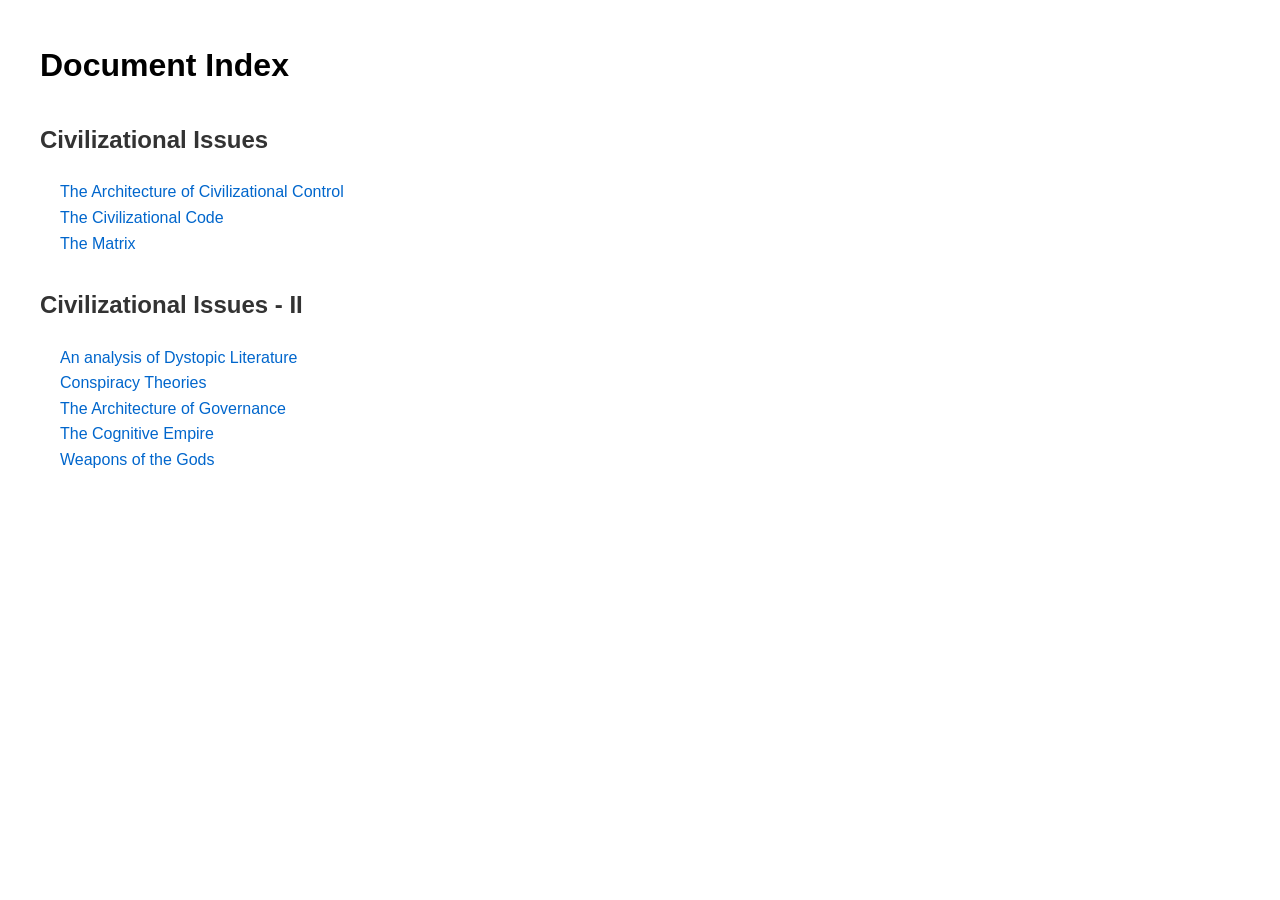
==== index/civilizational_issues.html @ faa64b4d "Added Index" ====
<DOCTYPE html>
<html lang="en">
<head>
    <meta charset="UTF-8">
    <meta name="viewport" content="width=device-width, initial-scale=1.0">
    <title>Document Index</title>
    <style>
        body { font-family: Arial, sans-serif; margin: 40px; line-height: 1.6; }
        h2, h3, h4, h5, h6 { margin-top: 30px; color: #333; }
        a { text-decoration: none; color: #0066cc; }
        a:hover { text-decoration: underline; }
        ul { list-style-type: none; padding-left: 20px; }
    </style>
</head>
<body>
    <h1>Document Index</h1>
    <h2>Civilizational Issues</h2>
    <ul>
        <li><a href="..\content-vault\books\civilizational_issues\The_Architecture_of_Civilizational_Control.pdf">The Architecture of Civilizational Control</a></li>
        <li><a href="..\content-vault\books\civilizational_issues\The_Civilizational_Code.pdf">The Civilizational Code</a></li>
        <li><a href="..\content-vault\books\civilizational_issues\The_Matrix.pdf">The Matrix</a></li>
    </ul>
    <h2>Civilizational Issues - II</h2>

    <ul>
        <li><a href="..\content-vault\books\civilizational_issues\raw\An_analysis_of_Dystopic_Literature.pdf">An analysis of Dystopic Literature</a></li>
        <li><a href="..\content-vault\books\civilizational_issues\raw\Conspiracy_Theories.pdf">Conspiracy Theories</a></li>
        <li><a href="..\content-vault\books\civilizational_issues\raw\The_Architecture_of_Governance.pdf">The Architecture of Governance</a></li>
        <li><a href="..\content-vault\books\civilizational_issues\raw\The_Cognitive_Empire.pdf">The Cognitive Empire</a></li>
        <li><a href="..\content-vault\books\civilizational_issues\raw\Weapons_of_the_Gods.pdf">Weapons of the Gods</a></li>
    </ul>
</body>
</html>
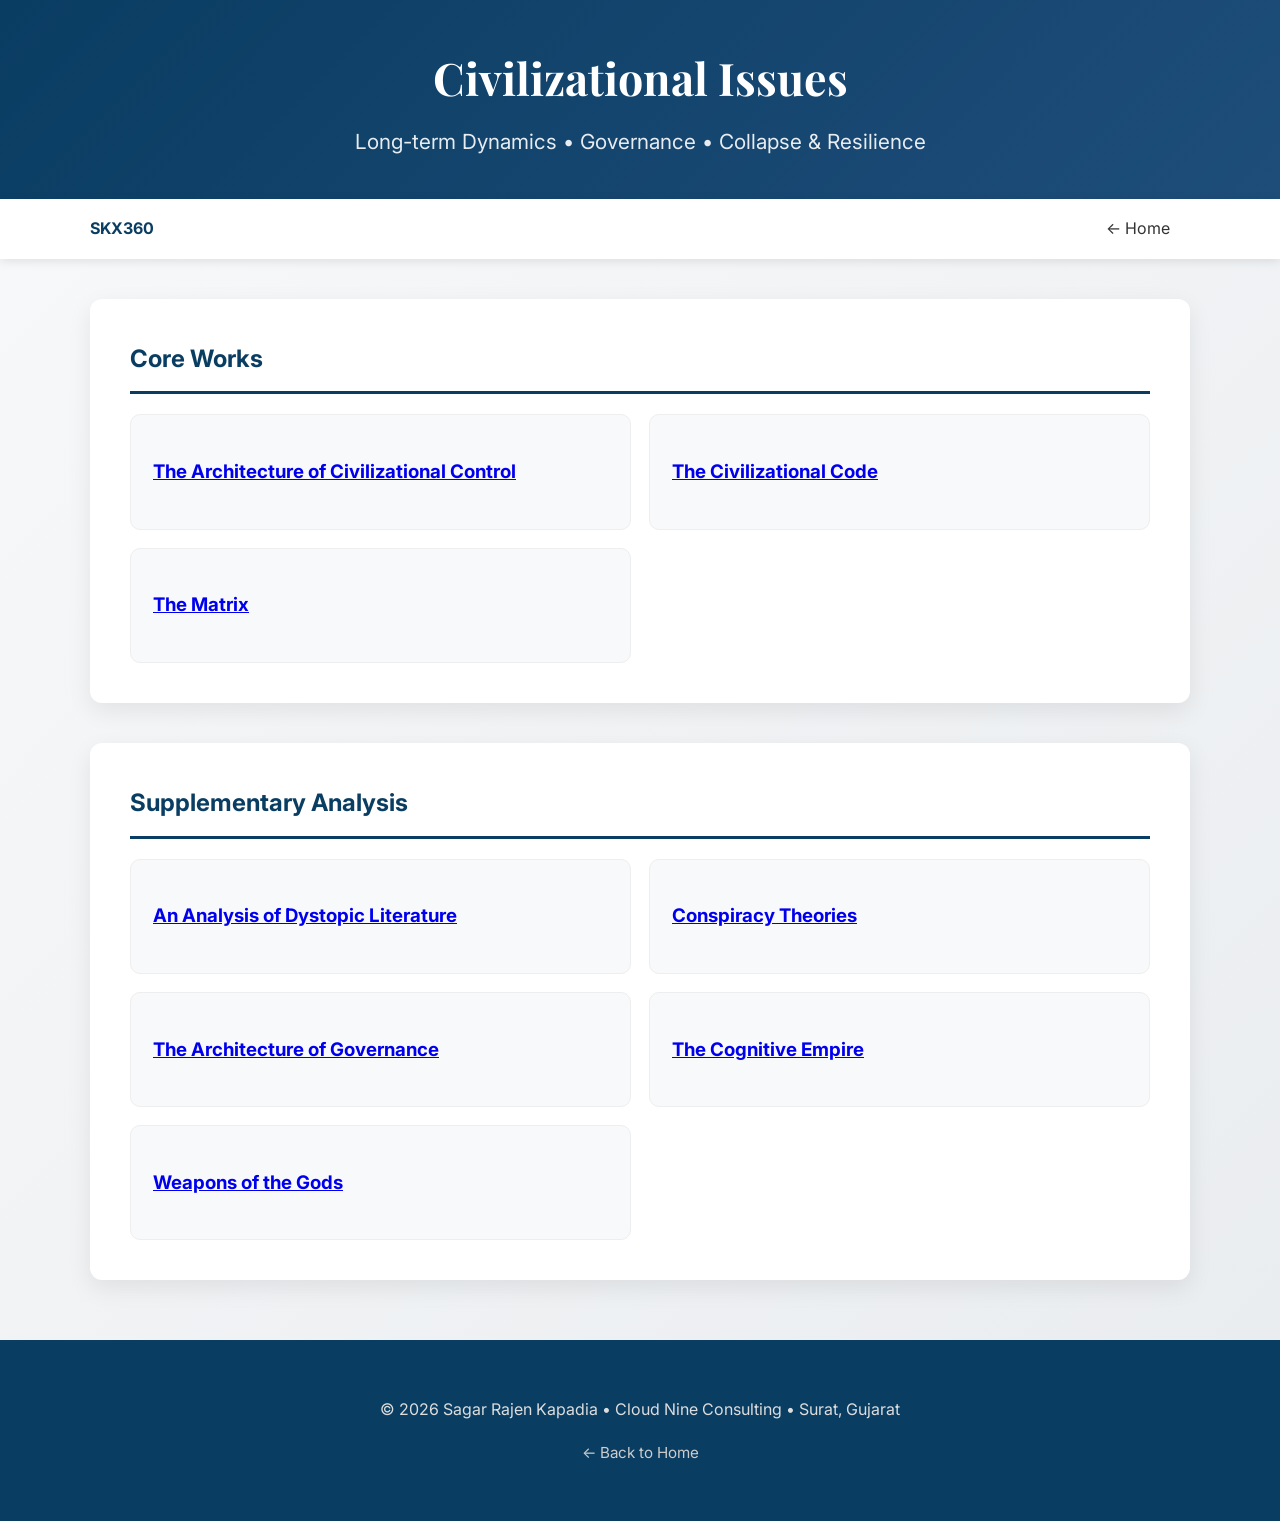
==== commit c26bfe09: "Added Archeology/GKCC" ====
--- a/index/civilizational_issues.html
+++ b/index/civilizational_issues.html
@@ -1,33 +1,171 @@
-<DOCTYPE html>
+<!DOCTYPE html>
 <html lang="en">
 <head>
     <meta charset="UTF-8">
     <meta name="viewport" content="width=device-width, initial-scale=1.0">
-    <title>Document Index</title>
+    <title>Civilizational Issues | Sagar Rajen Kapadia</title>
     <style>
-        body { font-family: Arial, sans-serif; margin: 40px; line-height: 1.6; }
-        h2, h3, h4, h5, h6 { margin-top: 30px; color: #333; }
-        a { text-decoration: none; color: #0066cc; }
-        a:hover { text-decoration: underline; }
-        ul { list-style-type: none; padding-left: 20px; }
+        @import url('https://fonts.googleapis.com/css2?family=Inter:wght@400;500;600;700&family=Playfair+Display:wght@700&display=swap');
+
+        :root {
+            --primary: #0a3d62;
+        }
+
+        body {
+            font-family: 'Inter', system-ui, sans-serif;
+            margin: 0;
+            padding: 0;
+            line-height: 1.7;
+            color: #333;
+            background: linear-gradient(135deg, #f8f9fa 0%, #e9ecef 100%);
+        }
+
+        header {
+            background: linear-gradient(135deg, #0a3d62 0%, #1e4d7a 100%);
+            color: white;
+            padding: 2.5rem 0;
+            text-align: center;
+        }
+
+        h1 {
+            font-family: 'Playfair Display', serif;
+            font-size: 2.8rem;
+            margin: 0;
+        }
+
+        .subtitle {
+            font-size: 1.3rem;
+            opacity: 0.9;
+            margin: 8px 0 0 0;
+        }
+
+        nav {
+            background: white;
+            padding: 1rem 0;
+            box-shadow: 0 2px 10px rgba(0,0,0,0.1);
+            position: sticky;
+            top: 0;
+            z-index: 100;
+        }
+
+        .nav-container {
+            max-width: 1100px;
+            margin: 0 auto;
+            padding: 0 20px;
+            display: flex;
+            justify-content: space-between;
+            align-items: center;
+        }
+
+        main {
+            max-width: 1100px;
+            margin: 40px auto;
+            padding: 0 20px;
+        }
+
+        .section {
+            background: white;
+            border-radius: 12px;
+            padding: 40px;
+            margin-bottom: 40px;
+            box-shadow: 0 8px 25px rgba(0, 0, 0, 0.08);
+        }
+
+        h2 {
+            color: var(--primary);
+            border-bottom: 3px solid var(--primary);
+            padding-bottom: 12px;
+            margin-top: 0;
+        }
+
+        .index-grid {
+            display: grid;
+            grid-template-columns: repeat(auto-fit, minmax(460px, 1fr));
+            gap: 18px;
+        }
+
+        .index-card {
+            background: #f8f9fa;
+            border-radius: 10px;
+            padding: 22px;
+            transition: all 0.3s ease;
+            border: 1px solid #eee;
+        }
+
+            .index-card:hover {
+                transform: translateY(-6px);
+                box-shadow: 0 12px 25px rgba(10, 61, 98, 0.12);
+            }
+
+        footer {
+            background: #0a3d62;
+            color: #ddd;
+            text-align: center;
+            padding: 2.5rem 20px;
+            margin-top: 60px;
+        }
     </style>
 </head>
 <body>
-    <h1>Document Index</h1>
-    <h2>Civilizational Issues</h2>
-    <ul>
-        <li><a href="..\content-vault\books\civilizational_issues\The_Architecture_of_Civilizational_Control.pdf">The Architecture of Civilizational Control</a></li>
-        <li><a href="..\content-vault\books\civilizational_issues\The_Civilizational_Code.pdf">The Civilizational Code</a></li>
-        <li><a href="..\content-vault\books\civilizational_issues\The_Matrix.pdf">The Matrix</a></li>
-    </ul>
-    <h2>Civilizational Issues - II</h2>
+    <!-- Header -->
+    <header>
+        <h1>Civilizational Issues</h1>
+        <p class="subtitle">Long-term Dynamics • Governance • Collapse & Resilience</p>
+    </header>
 
-    <ul>
-        <li><a href="..\content-vault\books\civilizational_issues\raw\An_analysis_of_Dystopic_Literature.pdf">An analysis of Dystopic Literature</a></li>
-        <li><a href="..\content-vault\books\civilizational_issues\raw\Conspiracy_Theories.pdf">Conspiracy Theories</a></li>
-        <li><a href="..\content-vault\books\civilizational_issues\raw\The_Architecture_of_Governance.pdf">The Architecture of Governance</a></li>
-        <li><a href="..\content-vault\books\civilizational_issues\raw\The_Cognitive_Empire.pdf">The Cognitive Empire</a></li>
-        <li><a href="..\content-vault\books\civilizational_issues\raw\Weapons_of_the_Gods.pdf">Weapons of the Gods</a></li>
-    </ul>
+    <!-- Navigation -->
+    <nav>
+        <div class="nav-container">
+            <div style="font-weight: 700; color: var(--primary);">SKX360</div>
+            <div>
+                <a href="../index.html" style="margin-right: 20px; color: #333; text-decoration: none;">← Home</a>
+            </div>
+        </div>
+    </nav>
+
+    <main>
+        <div class="section">
+            <h2>Core Works</h2>
+            <div class="index-grid">
+                <div class="index-card">
+                    <h3><a href="..\content-vault\books\civilizational_issues\The_Architecture_of_Civilizational_Control.pdf">The Architecture of Civilizational Control</a></h3>
+                </div>
+                <div class="index-card">
+                    <h3><a href="..\content-vault\books\civilizational_issues\The_Civilizational_Code.pdf">The Civilizational Code</a></h3>
+                </div>
+                <div class="index-card">
+                    <h3><a href="..\content-vault\books\civilizational_issues\The_Matrix.pdf">The Matrix</a></h3>
+                </div>
+            </div>
+        </div>
+
+        <div class="section">
+            <h2>Supplementary Analysis</h2>
+            <div class="index-grid">
+                <div class="index-card">
+                    <h3><a href="..\content-vault\books\civilizational_issues\raw\An_analysis_of_Dystopic_Literature.pdf">An Analysis of Dystopic Literature</a></h3>
+                </div>
+                <div class="index-card">
+                    <h3><a href="..\content-vault\books\civilizational_issues\raw\Conspiracy_Theories.pdf">Conspiracy Theories</a></h3>
+                </div>
+                <div class="index-card">
+                    <h3><a href="..\content-vault\books\civilizational_issues\raw\The_Architecture_of_Governance.pdf">The Architecture of Governance</a></h3>
+                </div>
+                <div class="index-card">
+                    <h3><a href="..\content-vault\books\civilizational_issues\raw\The_Cognitive_Empire.pdf">The Cognitive Empire</a></h3>
+                </div>
+                <div class="index-card">
+                    <h3><a href="..\content-vault\books\civilizational_issues\raw\Weapons_of_the_Gods.pdf">Weapons of the Gods</a></h3>
+                </div>
+            </div>
+        </div>
+    </main>
+
+    <footer>
+        <p>&copy; 2026 Sagar Rajen Kapadia • Cloud Nine Consulting • Surat, Gujarat</p>
+        <p style="margin-top: 10px; font-size: 0.95rem;">
+            <a href="../index.html" style="color: #ccc; text-decoration: none;">← Back to Home</a>
+        </p>
+    </footer>
 </body>
-</html>
+</html>
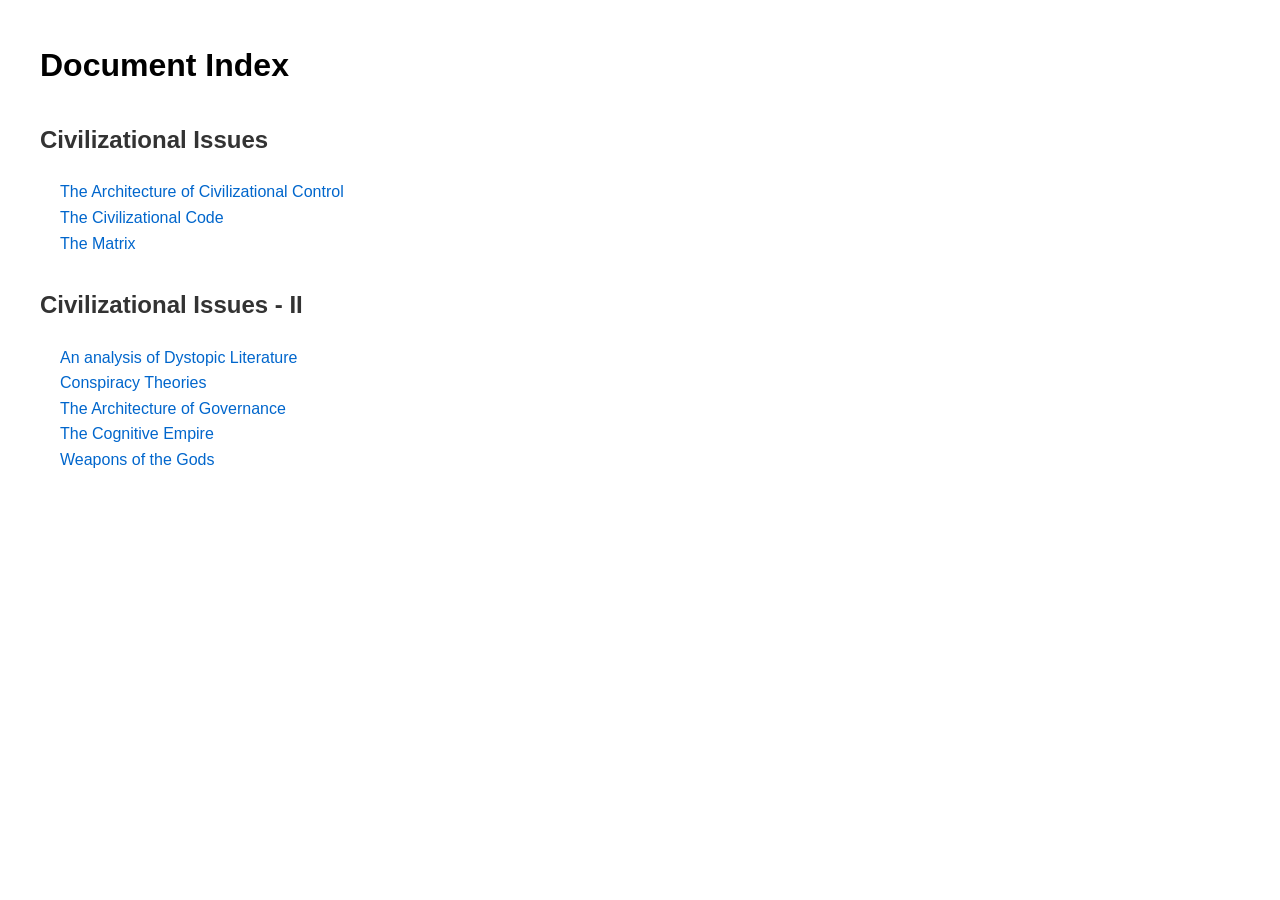
==== commit 85de411f: "Fixed missing file index" ====
--- a/index/civilizational_issues.html
+++ b/index/civilizational_issues.html
@@ -1,171 +1,33 @@
-<!DOCTYPE html>
+<DOCTYPE html>
 <html lang="en">
 <head>
     <meta charset="UTF-8">
     <meta name="viewport" content="width=device-width, initial-scale=1.0">
-    <title>Civilizational Issues | Sagar Rajen Kapadia</title>
+    <title>Document Index</title>
     <style>
-        @import url('https://fonts.googleapis.com/css2?family=Inter:wght@400;500;600;700&family=Playfair+Display:wght@700&display=swap');
-
-        :root {
-            --primary: #0a3d62;
-        }
-
-        body {
-            font-family: 'Inter', system-ui, sans-serif;
-            margin: 0;
-            padding: 0;
-            line-height: 1.7;
-            color: #333;
-            background: linear-gradient(135deg, #f8f9fa 0%, #e9ecef 100%);
-        }
-
-        header {
-            background: linear-gradient(135deg, #0a3d62 0%, #1e4d7a 100%);
-            color: white;
-            padding: 2.5rem 0;
-            text-align: center;
-        }
-
-        h1 {
-            font-family: 'Playfair Display', serif;
-            font-size: 2.8rem;
-            margin: 0;
-        }
-
-        .subtitle {
-            font-size: 1.3rem;
-            opacity: 0.9;
-            margin: 8px 0 0 0;
-        }
-
-        nav {
-            background: white;
-            padding: 1rem 0;
-            box-shadow: 0 2px 10px rgba(0,0,0,0.1);
-            position: sticky;
-            top: 0;
-            z-index: 100;
-        }
-
-        .nav-container {
-            max-width: 1100px;
-            margin: 0 auto;
-            padding: 0 20px;
-            display: flex;
-            justify-content: space-between;
-            align-items: center;
-        }
-
-        main {
-            max-width: 1100px;
-            margin: 40px auto;
-            padding: 0 20px;
-        }
-
-        .section {
-            background: white;
-            border-radius: 12px;
-            padding: 40px;
-            margin-bottom: 40px;
-            box-shadow: 0 8px 25px rgba(0, 0, 0, 0.08);
-        }
-
-        h2 {
-            color: var(--primary);
-            border-bottom: 3px solid var(--primary);
-            padding-bottom: 12px;
-            margin-top: 0;
-        }
-
-        .index-grid {
-            display: grid;
-            grid-template-columns: repeat(auto-fit, minmax(460px, 1fr));
-            gap: 18px;
-        }
-
-        .index-card {
-            background: #f8f9fa;
-            border-radius: 10px;
-            padding: 22px;
-            transition: all 0.3s ease;
-            border: 1px solid #eee;
-        }
-
-            .index-card:hover {
-                transform: translateY(-6px);
-                box-shadow: 0 12px 25px rgba(10, 61, 98, 0.12);
-            }
-
-        footer {
-            background: #0a3d62;
-            color: #ddd;
-            text-align: center;
-            padding: 2.5rem 20px;
-            margin-top: 60px;
-        }
+        body { font-family: Arial, sans-serif; margin: 40px; line-height: 1.6; }
+        h2, h3, h4, h5, h6 { margin-top: 30px; color: #333; }
+        a { text-decoration: none; color: #0066cc; }
+        a:hover { text-decoration: underline; }
+        ul { list-style-type: none; padding-left: 20px; }
     </style>
 </head>
 <body>
-    <!-- Header -->
-    <header>
-        <h1>Civilizational Issues</h1>
-        <p class="subtitle">Long-term Dynamics • Governance • Collapse & Resilience</p>
-    </header>
+    <h1>Document Index</h1>
+    <h2>Civilizational Issues</h2>
+    <ul>
+        <li><a href="..\content-vault\books\civilizational_issues\The_Architecture_of_Civilizational_Control.pdf">The Architecture of Civilizational Control</a></li>
+        <li><a href="..\content-vault\books\civilizational_issues\The_Civilizational_Code.pdf">The Civilizational Code</a></li>
+        <li><a href="..\content-vault\books\civilizational_issues\The_Matrix.pdf">The Matrix</a></li>
+    </ul>
+    <h2>Civilizational Issues - II</h2>
 
-    <!-- Navigation -->
-    <nav>
-        <div class="nav-container">
-            <div style="font-weight: 700; color: var(--primary);">SKX360</div>
-            <div>
-                <a href="../index.html" style="margin-right: 20px; color: #333; text-decoration: none;">← Home</a>
-            </div>
-        </div>
-    </nav>
-
-    <main>
-        <div class="section">
-            <h2>Core Works</h2>
-            <div class="index-grid">
-                <div class="index-card">
-                    <h3><a href="..\content-vault\books\civilizational_issues\The_Architecture_of_Civilizational_Control.pdf">The Architecture of Civilizational Control</a></h3>
-                </div>
-                <div class="index-card">
-                    <h3><a href="..\content-vault\books\civilizational_issues\The_Civilizational_Code.pdf">The Civilizational Code</a></h3>
-                </div>
-                <div class="index-card">
-                    <h3><a href="..\content-vault\books\civilizational_issues\The_Matrix.pdf">The Matrix</a></h3>
-                </div>
-            </div>
-        </div>
-
-        <div class="section">
-            <h2>Supplementary Analysis</h2>
-            <div class="index-grid">
-                <div class="index-card">
-                    <h3><a href="..\content-vault\books\civilizational_issues\raw\An_analysis_of_Dystopic_Literature.pdf">An Analysis of Dystopic Literature</a></h3>
-                </div>
-                <div class="index-card">
-                    <h3><a href="..\content-vault\books\civilizational_issues\raw\Conspiracy_Theories.pdf">Conspiracy Theories</a></h3>
-                </div>
-                <div class="index-card">
-                    <h3><a href="..\content-vault\books\civilizational_issues\raw\The_Architecture_of_Governance.pdf">The Architecture of Governance</a></h3>
-                </div>
-                <div class="index-card">
-                    <h3><a href="..\content-vault\books\civilizational_issues\raw\The_Cognitive_Empire.pdf">The Cognitive Empire</a></h3>
-                </div>
-                <div class="index-card">
-                    <h3><a href="..\content-vault\books\civilizational_issues\raw\Weapons_of_the_Gods.pdf">Weapons of the Gods</a></h3>
-                </div>
-            </div>
-        </div>
-    </main>
-
-    <footer>
-        <p>&copy; 2026 Sagar Rajen Kapadia • Cloud Nine Consulting • Surat, Gujarat</p>
-        <p style="margin-top: 10px; font-size: 0.95rem;">
-            <a href="../index.html" style="color: #ccc; text-decoration: none;">← Back to Home</a>
-        </p>
-    </footer>
+    <ul>
+        <li><a href="..\content-vault\books\civilizational_issues\raw\An_analysis_of_Dystopic_Literature.pdf">An analysis of Dystopic Literature</a></li>
+        <li><a href="..\content-vault\books\civilizational_issues\raw\Conspiracy_Theories.pdf">Conspiracy Theories</a></li>
+        <li><a href="..\content-vault\books\civilizational_issues\raw\The_Architecture_of_Governance.pdf">The Architecture of Governance</a></li>
+        <li><a href="..\content-vault\books\civilizational_issues\raw\The_Cognitive_Empire.pdf">The Cognitive Empire</a></li>
+        <li><a href="..\content-vault\books\civilizational_issues\raw\Weapons_of_the_Gods.pdf">Weapons of the Gods</a></li>
+    </ul>
 </body>
-</html>+</html>
